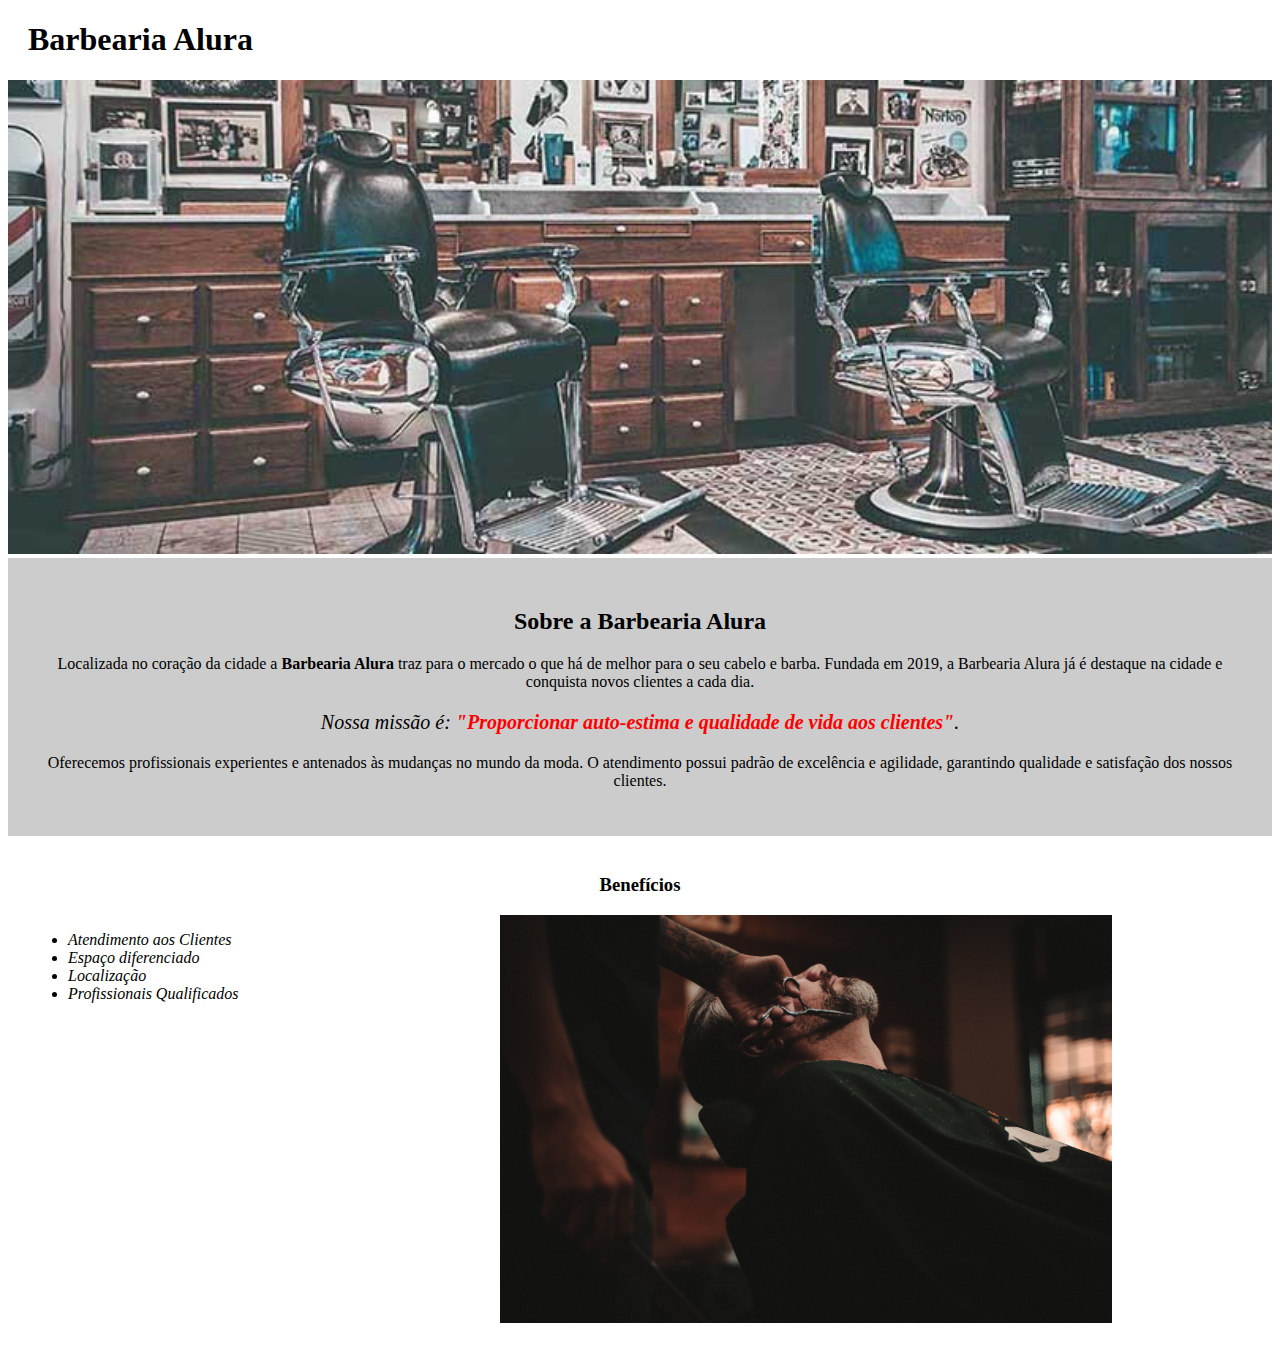
==== index.html @ 9ed1ee97 "update" ====
<!DOCTYPE html>
<html lang="pt-br">
	<head>
		<meta charset="UTF-8">
		<title>Barbearia Alura</title>
		<link rel="stylesheet" href="style-home.css">
	</head>

	<body>
		<header>
			<h1 class="titulo-principal">Barbearia Alura</h1>
		</header>
		<img id="banner" src="banner.jpg">
		<div class="principal">
			<h2 class="titulo-centralizado">Sobre a Barbearia Alura</h2>
	 
			<p>Localizada no coração da cidade a <strong>Barbearia Alura</strong> traz para o mercado o que há de melhor para o seu cabelo e barba. Fundada em 2019, a Barbearia Alura já é destaque na cidade e conquista novos clientes a cada dia.</p>

			<p id="missao"><em>Nossa missão é: <strong>"Proporcionar auto-estima e qualidade de vida aos clientes"</strong>.</em></p>

			<p>Oferecemos profissionais experientes e antenados às mudanças no mundo da moda. O atendimento possui padrão de excelência e agilidade, garantindo qualidade e satisfação dos nossos clientes.</p>
		</div>

		<div class="beneficios">
			<h3 class="titulo-centralizado">Benefícios</h3>

			<ul>
				<li class="itens">Atendimento aos Clientes</li>
				<li class="itens">Espaço diferenciado</li>
				<li class="itens">Localização</li>
				<li class="itens">Profissionais Qualificados</li>
			</ul>

			<img src="beneficios.jpg" class="imagembeneficios">
		</div>
	</body>
</html>
---- style-home.css ----
#banner {
	width:100%;
}

.principal{
	background: #CCCCCC;
	padding: 30px;
}

.titulo-principal {
	padding-left: 20px;
}

.titulo-centralizado {
	text-align: center
}

p {
	text-align: center;
}

#missao {
	font-size: 20px
}

em strong {
	color: #FF0000;
}

.itens {
	font-style: italic
}

.beneficios {
	background: #FFFFFF;
	padding: 20px;
}

ul {
	display: inline-block;
	vertical-align: top;
	width: 20%;
	margin-right: 15%;
}

.imagembeneficios {
	width: 50%;
}
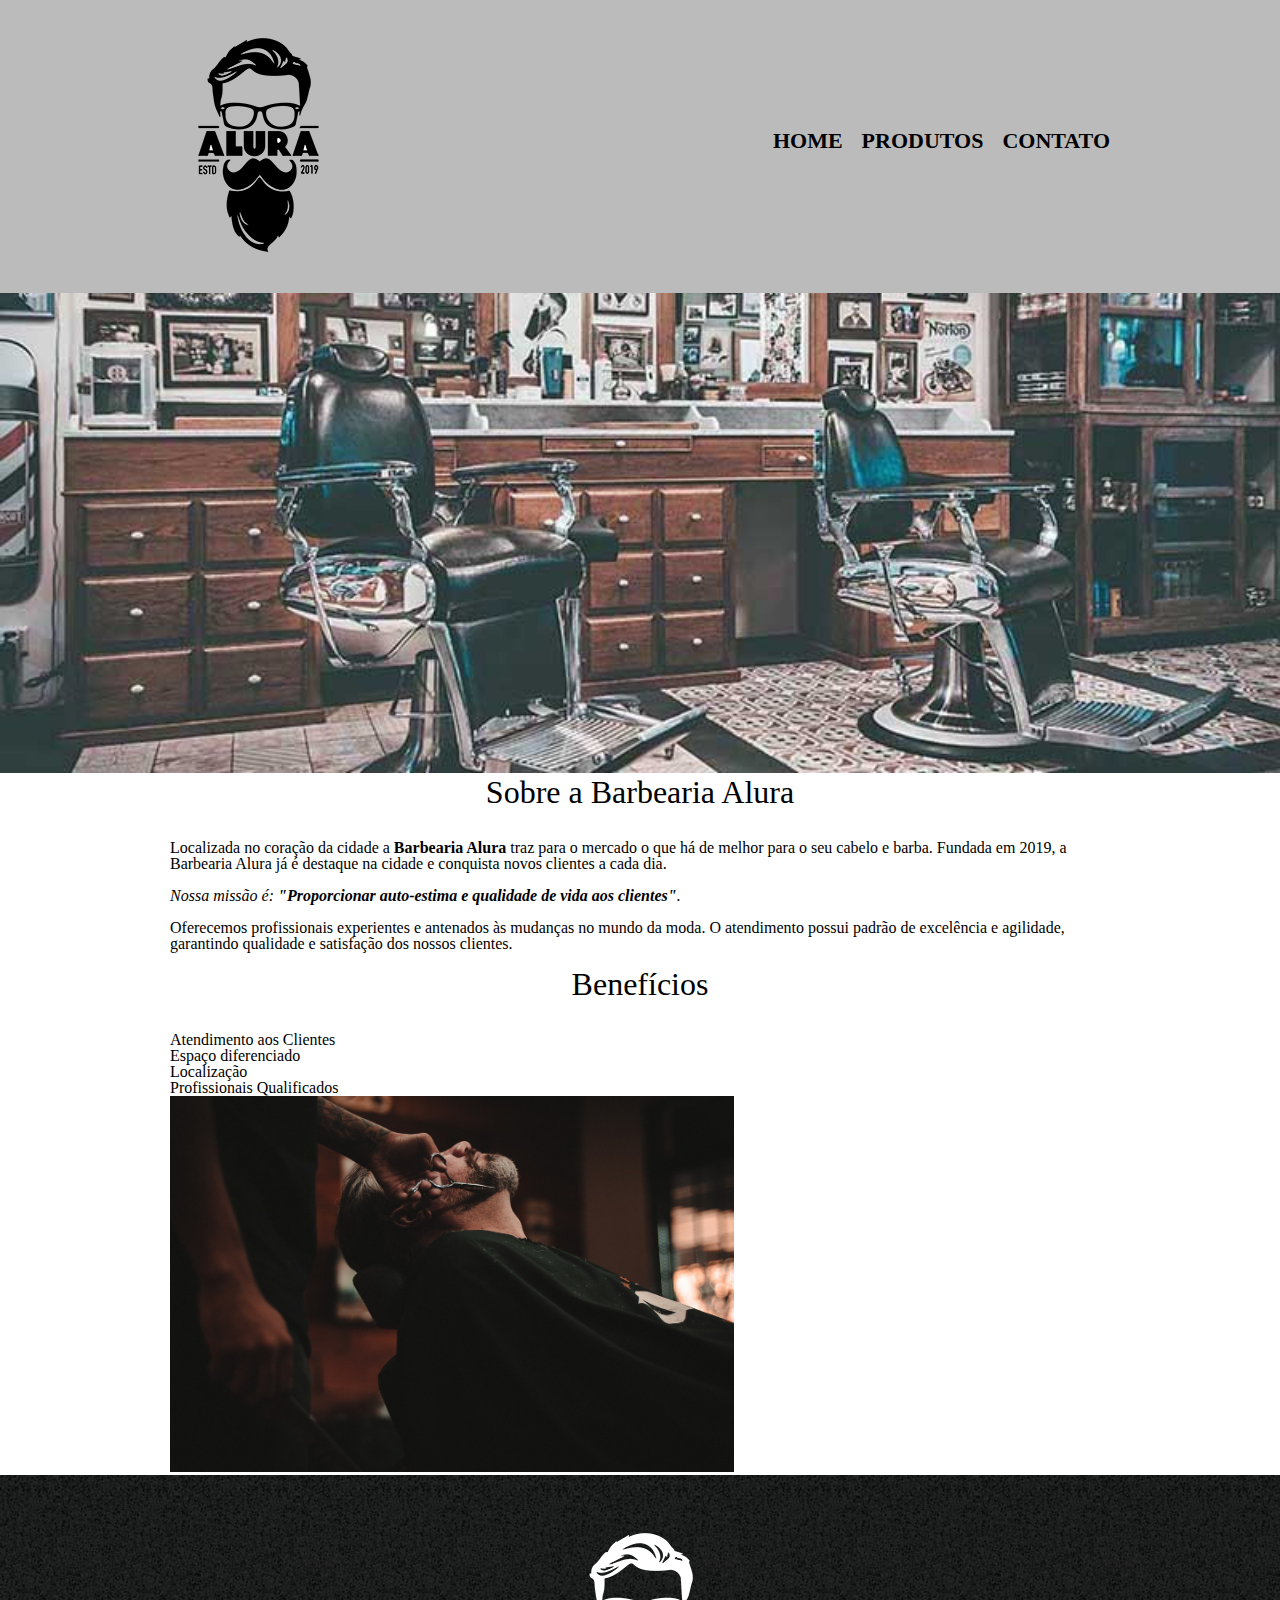
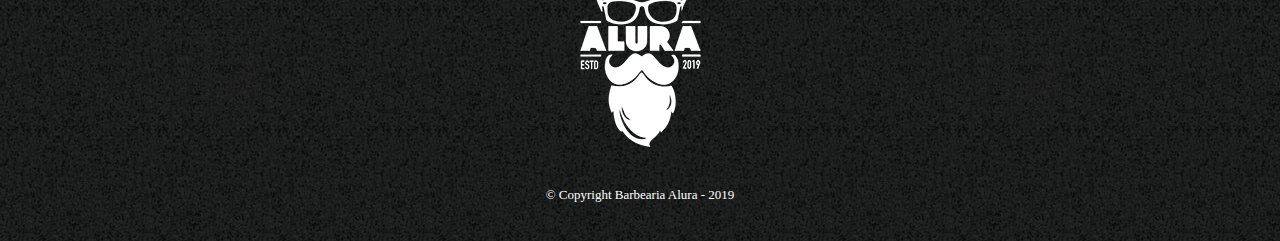
==== commit bd435aeb: "." ====
--- a/index.html
+++ b/index.html
@@ -3,35 +3,54 @@
 	<head>
 		<meta charset="UTF-8">
 		<title>Barbearia Alura</title>
-		<link rel="stylesheet" href="style-home.css">
+		<link rel="stylesheet" href="reset.css">
+		<link rel="stylesheet" href="style.css">
 	</head>
 
 	<body>
 		<header>
-			<h1 class="titulo-principal">Barbearia Alura</h1>
+		
+			<div class="caixa">
+				<h1><img src="logo.png"></h1>
+
+				<nav>
+					<ul>
+						<li><a href="index.html">Home</a></li>
+						<li><a href="produtos.html">Produtos</a></li>
+						<li><a href="contatos.html">Contato</a></li>
+					</ul>
+				</nav>
+			</div>
 		</header>
-		<img id="banner" src="banner.jpg">
-		<div class="principal">
-			<h2 class="titulo-centralizado">Sobre a Barbearia Alura</h2>
-	 
-			<p>Localizada no coração da cidade a <strong>Barbearia Alura</strong> traz para o mercado o que há de melhor para o seu cabelo e barba. Fundada em 2019, a Barbearia Alura já é destaque na cidade e conquista novos clientes a cada dia.</p>
+		<img class="banner" src="banner.jpg">
+		<main>
 
-			<p id="missao"><em>Nossa missão é: <strong>"Proporcionar auto-estima e qualidade de vida aos clientes"</strong>.</em></p>
-
-			<p>Oferecemos profissionais experientes e antenados às mudanças no mundo da moda. O atendimento possui padrão de excelência e agilidade, garantindo qualidade e satisfação dos nossos clientes.</p>
-		</div>
-
-		<div class="beneficios">
-			<h3 class="titulo-centralizado">Benefícios</h3>
-
-			<ul>
-				<li class="itens">Atendimento aos Clientes</li>
-				<li class="itens">Espaço diferenciado</li>
-				<li class="itens">Localização</li>
-				<li class="itens">Profissionais Qualificados</li>
-			</ul>
-
-			<img src="beneficios.jpg" class="imagembeneficios">
-		</div>
+			<section class="principal"> <!--div the content with same semantics-->
+				<h2 class="titulo-princial">Sobre a Barbearia Alura</h2>
+		 
+				<p>Localizada no coração da cidade a <strong>Barbearia Alura</strong> traz para o mercado o que há de melhor para o seu cabelo e barba. Fundada em 2019, a Barbearia Alura já é destaque na cidade e conquista novos clientes a cada dia.</p>
+	
+				<p id="missao"><em>Nossa missão é: <strong>"Proporcionar auto-estima e qualidade de vida aos clientes"</strong>.</em></p>
+	
+				<p>Oferecemos profissionais experientes e antenados às mudanças no mundo da moda. O atendimento possui padrão de excelência e agilidade, garantindo qualidade e satisfação dos nossos clientes.</p>
+			</section>
+	
+			<section class="beneficios">
+				<h3 class="titulo-princial">Benefícios</h3>
+	
+				<ul>
+					<li class="itens">Atendimento aos Clientes</li>
+					<li class="itens">Espaço diferenciado</li>
+					<li class="itens">Localização</li>
+					<li class="itens">Profissionais Qualificados</li>
+				</ul>
+	
+				<img src="beneficios.jpg" class="imagembeneficios">
+			</section>
+		</main>
+		<footer>
+			<img src="logo-branco.png">
+			<p class="copyright">&copy; Copyright Barbearia Alura - 2019</p>
+		</footer>
 	</body>
 </html>
--- a/style.css
+++ b/style.css
@@ -0,0 +1,381 @@
+/*header {
+	background: #BBBBBB;
+	padding: 20px 0;
+}
+
+.caixa {
+	position: relative;
+	width: 940px;
+	margin: 0 auto;
+}
+
+nav {
+	position: absolute;
+	top: 110px;
+	right: 0;
+}
+
+nav li {
+	display: inline;
+	margin: 0 0 0 15px;
+}
+
+nav a {
+	text-transform: uppercase;
+	color: #000000;
+	font-weight: bold;
+	font-size: 22px;
+	text-decoration: none;
+}
+
+nav a:hover {
+	color: #C78C19;
+	text-decoration: underline;
+}
+
+.produtos {
+	width: 940px;
+	margin: 0 auto;
+	padding: 50px 0;
+}
+
+.produtos li {
+	display: inline-block;
+	text-align: center;
+	width: 30%;
+	vertical-align: top;
+	margin: 0 1.5%;
+	padding: 30px 20px;
+	box-sizing: border-box;
+	border: 2px solid #000000;
+	border-radius: 10px;
+}
+
+.produtos li:hover {
+	border-color: #C78C19;
+}
+
+.produtos li:active {
+	border-color: #088C19;	
+}
+
+.produtos li:hover h2 {
+	font-size: 34px;
+}
+
+.produtos h2 {
+	font-size: 30px;
+	font-weight: bold;
+}
+
+.produto-descricao {
+	font-size: 18px;
+}
+
+.produto-preco {
+	font-size: 22px;
+	font-weight: bold;
+	margin-top: 10px;
+}
+
+footer {
+	text-align: center;
+	background: url("bg.jpg");
+	padding: 40px 0;
+}
+
+.copyright {
+	color: #FFFFFF;
+	font-size: 13px;
+	margin: 20px 0 0;
+}
+
+/* Página de contato */
+/*.contato {
+	width: 940px;
+	margin: 40px auto;
+}
+
+.contato label, .input-group legend {
+	display: block;
+	margin: 0 0 5px;
+	font-size: 20px;
+}
+
+.campo-padrao, textarea {
+	display: block;
+	margin: 0 0 30px;
+	padding: 10px 20px;
+	width: 50%;
+	border: 1px solid #aaa;
+}
+
+.input-group {
+	margin: 0 0 20px;
+}
+
+.newsletter {
+	margin: 0 0 20px;
+}
+
+.botao {
+	margin: 20px 0 0;
+	width: 30%;
+	padding: 10px 20px;
+	font-size: 24px;
+	display: inline-block;
+	background: orange;
+	color: white;
+	border: none;
+	border-radius: 5px;
+	transition: 1s;
+}
+
+.botao:hover {
+	cursor: pointer;
+	transform: scale(1.2);	
+}
+
+.funcionamento {
+	width: 940px;
+	margin: 0 auto 40px;
+}
+
+table {
+	margin: 10px 0 0;
+}
+
+th  {
+	background: #777777;
+	color: #FFFFFF;
+}
+
+
+td, th {
+	border: 1px solid #000000;
+	padding: 5px 20px;
+}
+
+main{
+	width: 940px;
+	margin: 0 auto;
+}
+
+form{
+	margin: 40px 0;
+}
+
+form label{
+	display: block;
+	font-size:20px;
+	margin: 0 0 10px;
+}
+
+form label, form p{
+	display: block;
+	font-size: 20px;
+	margin:  0 0 10px;
+}
+
+form input{
+	display: block;
+	margin: 0 0 20px;
+	padding: 10px 25px;
+	width: 50%;
+}
+
+.input-padrao{
+	display: block;
+	margin: 0 0 20px;
+	padding: 10px 25px;
+	width: 50%;
+}
+
+.checkbox{
+	margin: 20px 0;
+}
+*/
+
+header {
+	background: #BBBBBB;
+	padding: 20px 0;
+}
+
+.caixa {
+	position: relative;
+	width: 940px;
+	margin: 0 auto;
+}
+
+nav {
+	position: absolute;
+	top: 110px;
+	right: 0;
+}
+
+nav li {
+	display: inline;
+	margin: 0 0 0 15px;
+}
+
+nav a {
+	text-transform: uppercase;
+	color: #000000;
+	font-weight: bold;
+	font-size: 22px;
+	text-decoration: none;
+}
+
+nav a:hover {
+	color: #C78C19;
+	text-decoration: underline;
+}
+
+.produtos {
+	width: 940px;
+	margin: 0 auto;
+	padding: 50px 0;
+}
+
+.produtos li {
+	display: inline-block;
+	text-align: center;
+	width: 30%;
+	vertical-align: top;
+	margin: 0 1.5%;
+	padding: 30px 20px;
+	box-sizing: border-box;
+	border: 2px solid #000000;
+	border-radius: 10px;
+}
+
+.produtos li:hover {
+	border-color: #C78C19;
+}
+
+.produtos li:active {
+	border-color: #088C19;	
+}
+
+.produtos li:hover h2 {
+	font-size: 34px;
+}
+
+.produtos h2 {
+	font-size: 30px;
+	font-weight: bold;
+}
+
+.produto-descricao {
+	font-size: 18px;
+}
+
+.produto-preco {
+	font-size: 22px;
+	font-weight: bold;
+	margin-top: 10px;
+}
+
+footer {
+	text-align: center;
+	background: url("bg.jpg");
+	padding: 40px 0;
+}
+
+.copyright {
+	color: #FFFFFF;
+	font-size: 13px;
+	margin: 20px 0 0;
+}
+
+main {
+	width: 940px;
+	margin: 0 auto;
+}
+
+form {
+	margin: 40px 0;
+}
+
+form label, form legend {
+	display:block;
+	font-size: 20px;
+	margin: 0 0 10px;
+}
+
+.input-padrao {
+	display: block;
+	margin: 0 0 20px;
+	padding: 10px 25px;
+	width: 50%;
+}
+
+.checkbox {
+	margin: 20px 0;
+}
+
+.send{
+	width: 40%;
+	padding: 15px 0;
+	background: orange;
+	color: white;
+	font-weight: bold;
+	font-size: 18px;
+	border: none;
+	border-radius: 5px;
+
+	/*time the transition colors*/
+	transition: 1s all;
+	cursor: pointer;
+}
+
+.send:hover {
+	background: darkorange;
+	/*change the size the object*/
+	transform: scale(1.2);
+
+	/*transform: rotate(70deg) scale(1.2);*/
+}
+
+table {
+	margin: 20px 0 40px;
+}
+
+thead {
+	background: #555555;
+	color: white;
+	font-weight: bold;
+}
+
+td, th {
+	border: 1px solid #000000;
+	padding: 8px 15px; 
+}
+
+/* CSS home page */
+
+.banner{
+	width: 100%;
+}
+
+.titulo-princial{
+	text-align: center;
+	font-size: 2em; /*em base size, for exemple 4em is 4 x font size the bowser  */
+	margin: 0 0 1em;
+}
+
+.principal p{
+	margin: 0 0 1em;
+}
+
+.principal strong{
+	font-weight: bold;
+}
+
+.principal em {
+	font-style: italic;
+}
+
+.imagembeneficios{
+	width: 60%;
+}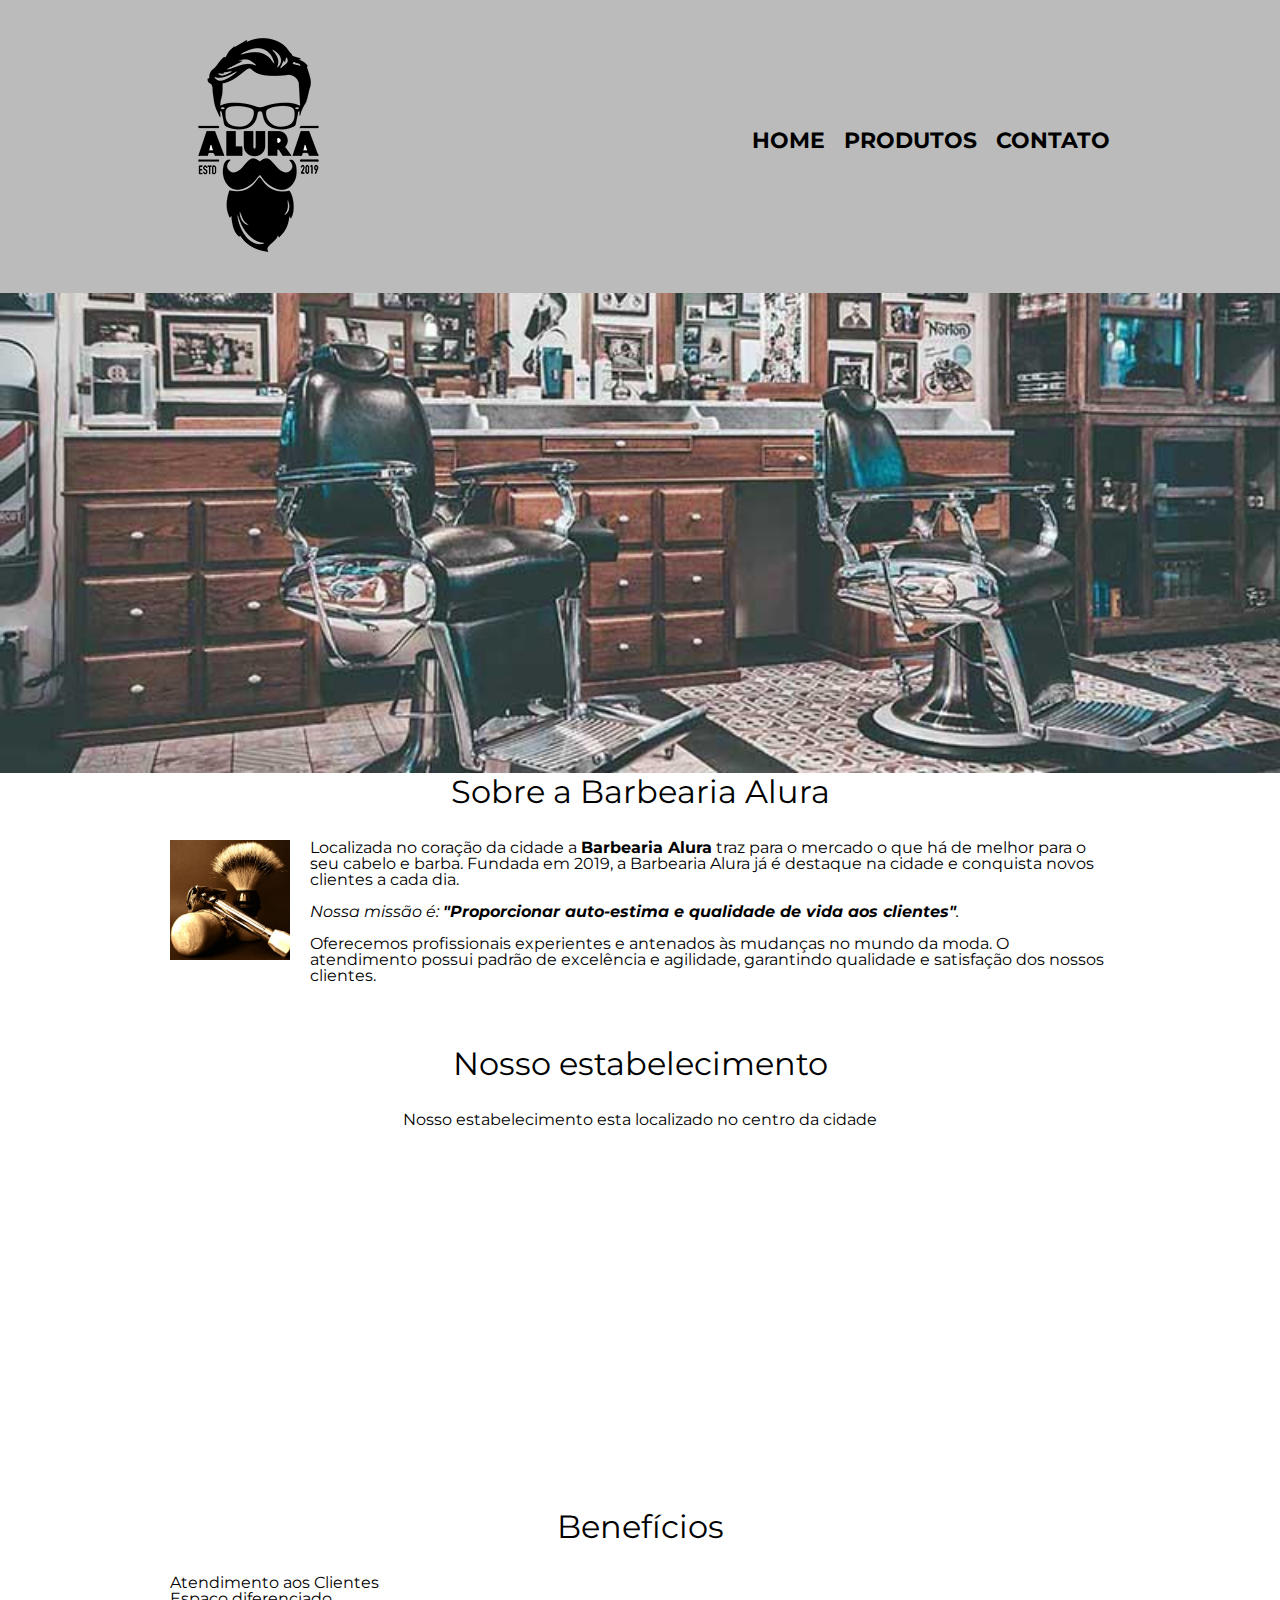
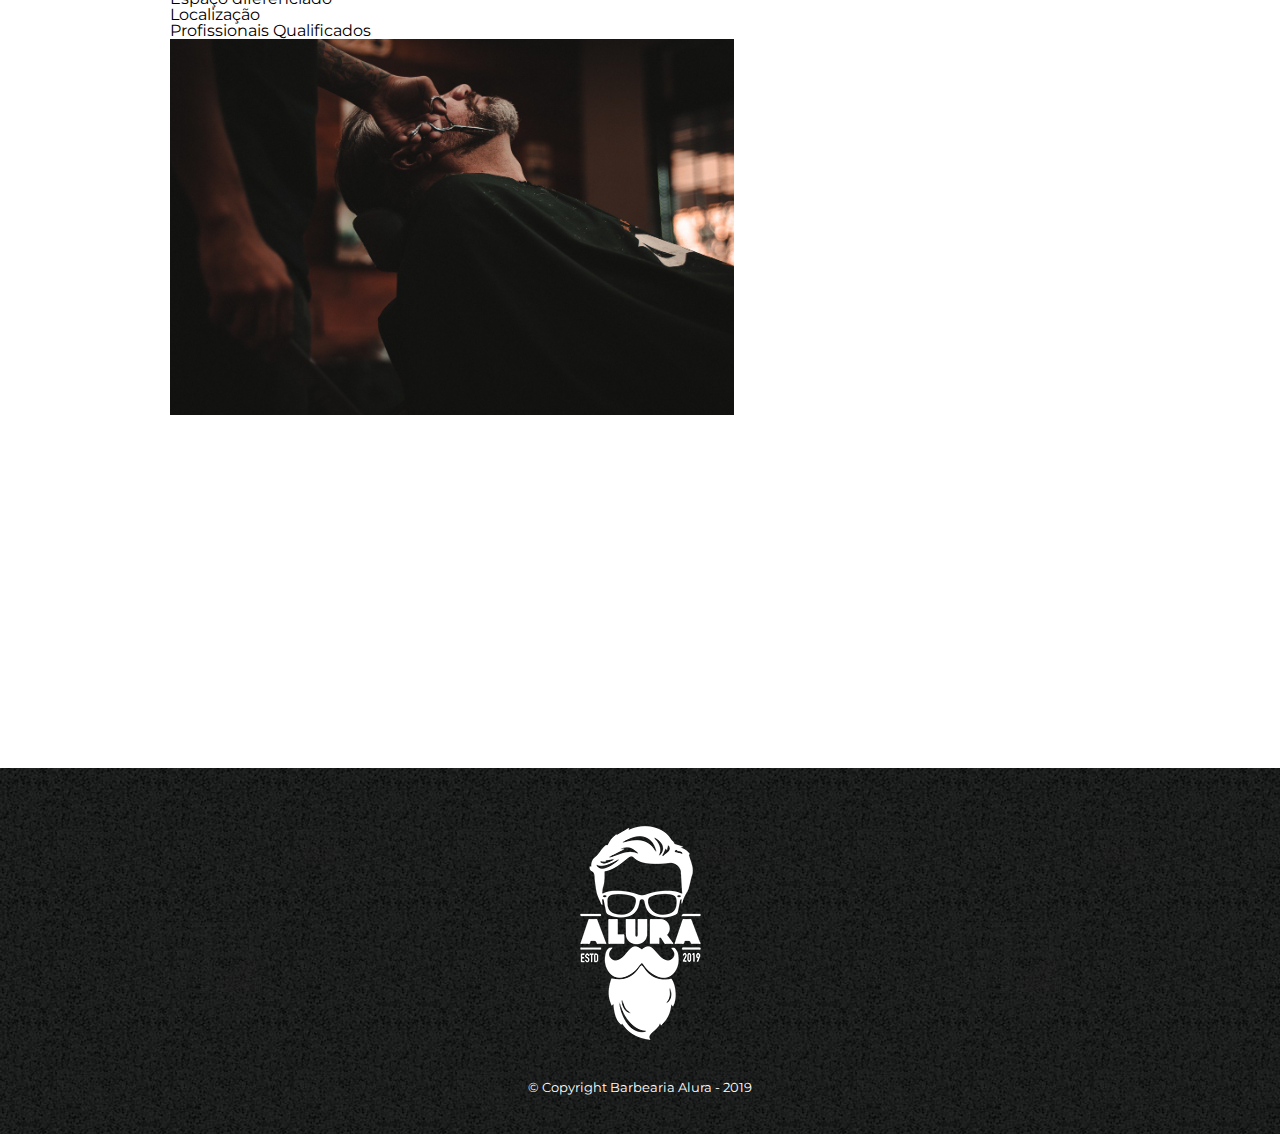
==== commit af14a516: "." ====
--- a/index.html
+++ b/index.html
@@ -5,6 +5,7 @@
 		<title>Barbearia Alura</title>
 		<link rel="stylesheet" href="reset.css">
 		<link rel="stylesheet" href="style.css">
+		<link href="https://fonts.googleapis.com/css?family=Montserrat&display=swap" rel="stylesheet">
 	</head>
 
 	<body>
@@ -27,17 +28,23 @@
 
 			<section class="principal"> <!--div the content with same semantics-->
 				<h2 class="titulo-princial">Sobre a Barbearia Alura</h2>
-		 
+				<img src="utensilios.jpg" class="utensilios" alt="Utensilios de barbeiro.">
 				<p>Localizada no coração da cidade a <strong>Barbearia Alura</strong> traz para o mercado o que há de melhor para o seu cabelo e barba. Fundada em 2019, a Barbearia Alura já é destaque na cidade e conquista novos clientes a cada dia.</p>
 	
 				<p id="missao"><em>Nossa missão é: <strong>"Proporcionar auto-estima e qualidade de vida aos clientes"</strong>.</em></p>
 	
 				<p>Oferecemos profissionais experientes e antenados às mudanças no mundo da moda. O atendimento possui padrão de excelência e agilidade, garantindo qualidade e satisfação dos nossos clientes.</p>
 			</section>
-	
+			
+			<section class="mapa">
+				<h3 class="titulo-princial">Nosso estabelecimento</h3>
+				<p>Nosso estabelecimento esta localizado no centro da cidade</p>
+				<iframe src="https://www.google.com/maps/embed?pb=!1m16!1m12!1m3!1d58516.09800049696!2d-46.69215354591263!3d-23.559243000830147!2m3!1f0!2f0!3f0!3m2!1i1024!2i768!4f13.1!2m1!1salura%20s%C3%A3o%20paulo!5e0!3m2!1sen!2sbr!4v1641766831086!5m2!1sen!2sbr" width="100%" height="300" style="border:0;" allowfullscreen="" loading="lazy"></iframe>
+			</section>
+
 			<section class="beneficios">
 				<h3 class="titulo-princial">Benefícios</h3>
-	
+				
 				<ul>
 					<li class="itens">Atendimento aos Clientes</li>
 					<li class="itens">Espaço diferenciado</li>
@@ -46,6 +53,10 @@
 				</ul>
 	
 				<img src="beneficios.jpg" class="imagembeneficios">
+				<div class="video">
+					<iframe width="560" height="315" src="https://www.youtube.com/embed/wcVVXUV0YUY" title="YouTube video player" frameborder="0" allow="accelerometer; autoplay; clipboard-write; encrypted-media; gyroscope; picture-in-picture" allowfullscreen></iframe>
+				</div>
+
 			</section>
 		</main>
 		<footer>
--- a/style.css
+++ b/style.css
@@ -195,6 +195,9 @@
 	margin: 20px 0;
 }
 */
+body{
+	font-family: 'Montserrat', sans-serif;
+}
 
 header {
 	background: #BBBBBB;
@@ -362,6 +365,7 @@
 	text-align: center;
 	font-size: 2em; /*em base size, for exemple 4em is 4 x font size the bowser  */
 	margin: 0 0 1em;
+	clear: left; /*it suits clear the float  */
 }
 
 .principal p{
@@ -376,6 +380,27 @@
 	font-style: italic;
 }
 
+.utensilios{
+	width: 120px;
+	float: left; /*Both float:left and float:right are for the element to stand out on the screen, no longer occupy the space it was in, so that the other elements can position themselves around it*/
+	margin: 0 20px 20px 0;
+}
+
 .imagembeneficios{
 	width: 60%;
+}
+
+.mapa{
+	padding: 3em 0;
+
+}
+
+.mapa p {
+	margin: 0 0 2em;
+	text-align: center;
+}
+
+.video{
+	width: 560px;
+	margin: 1em auto;
 }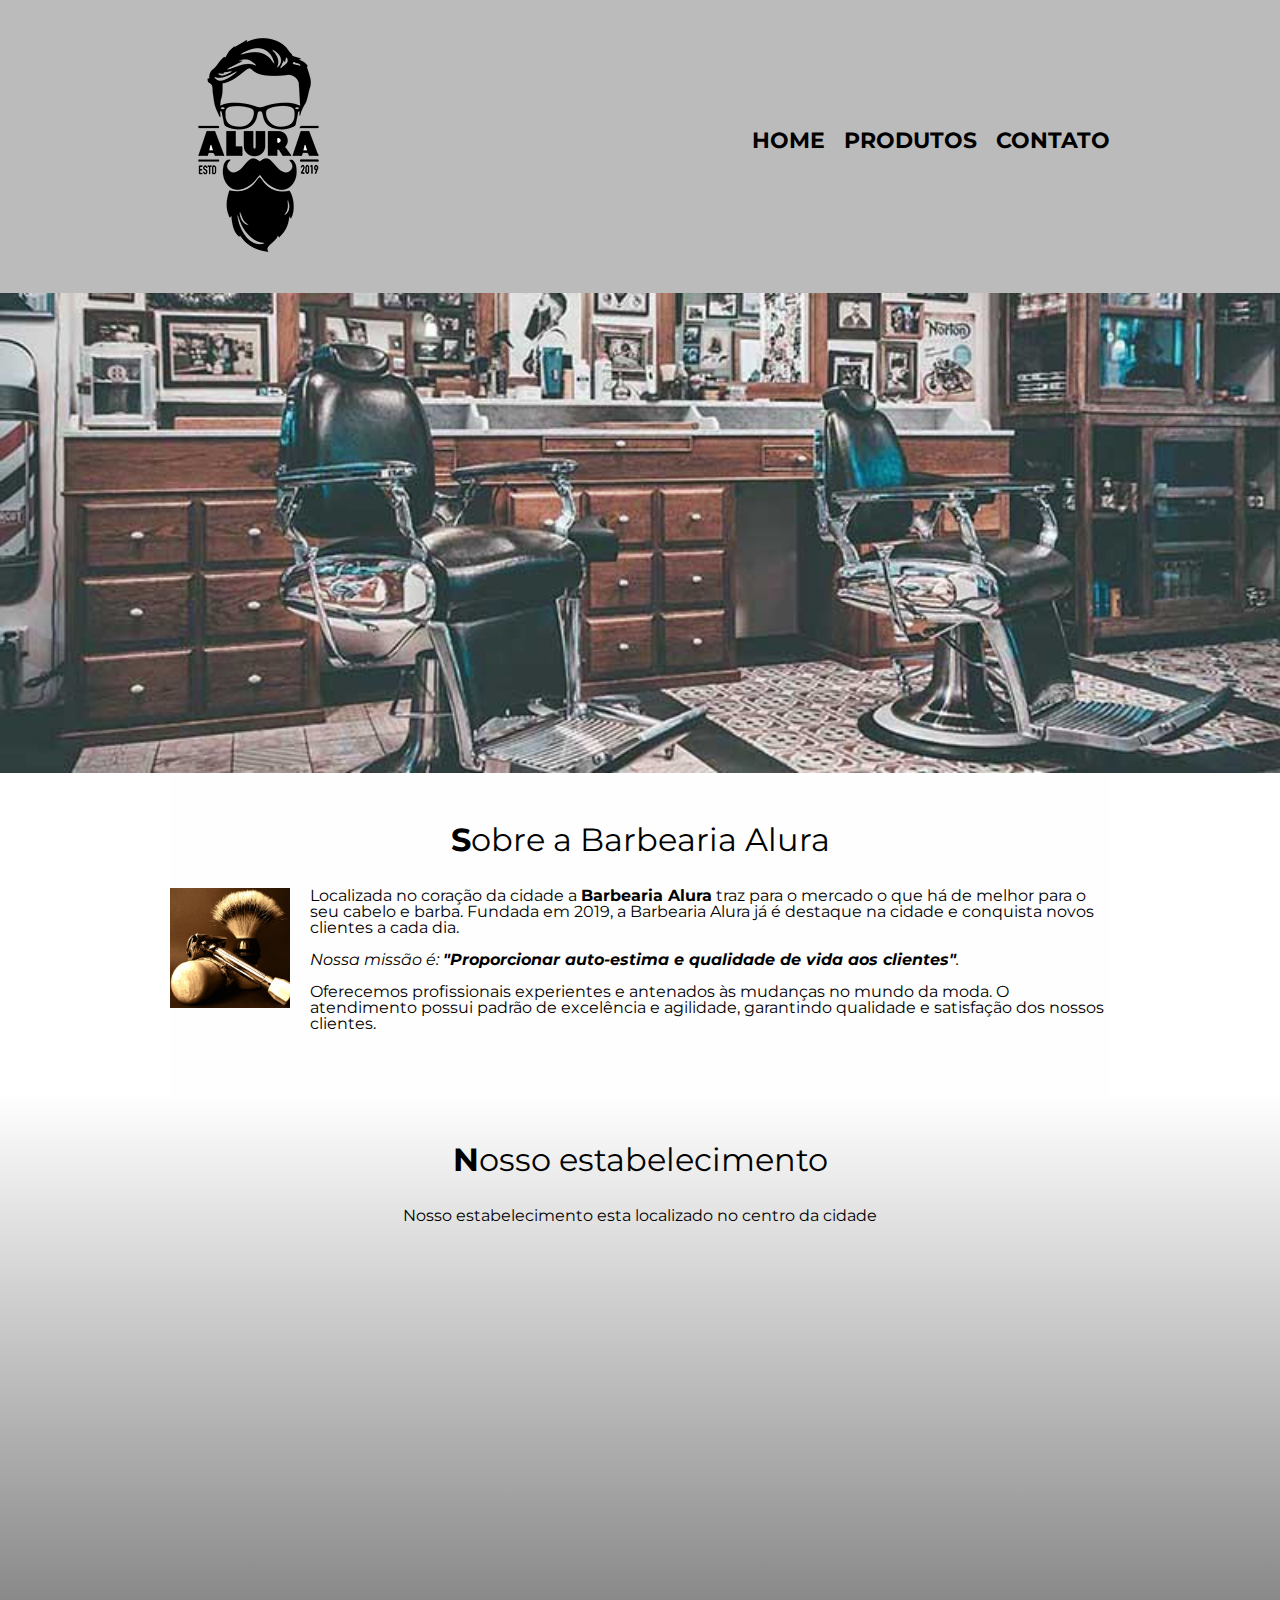
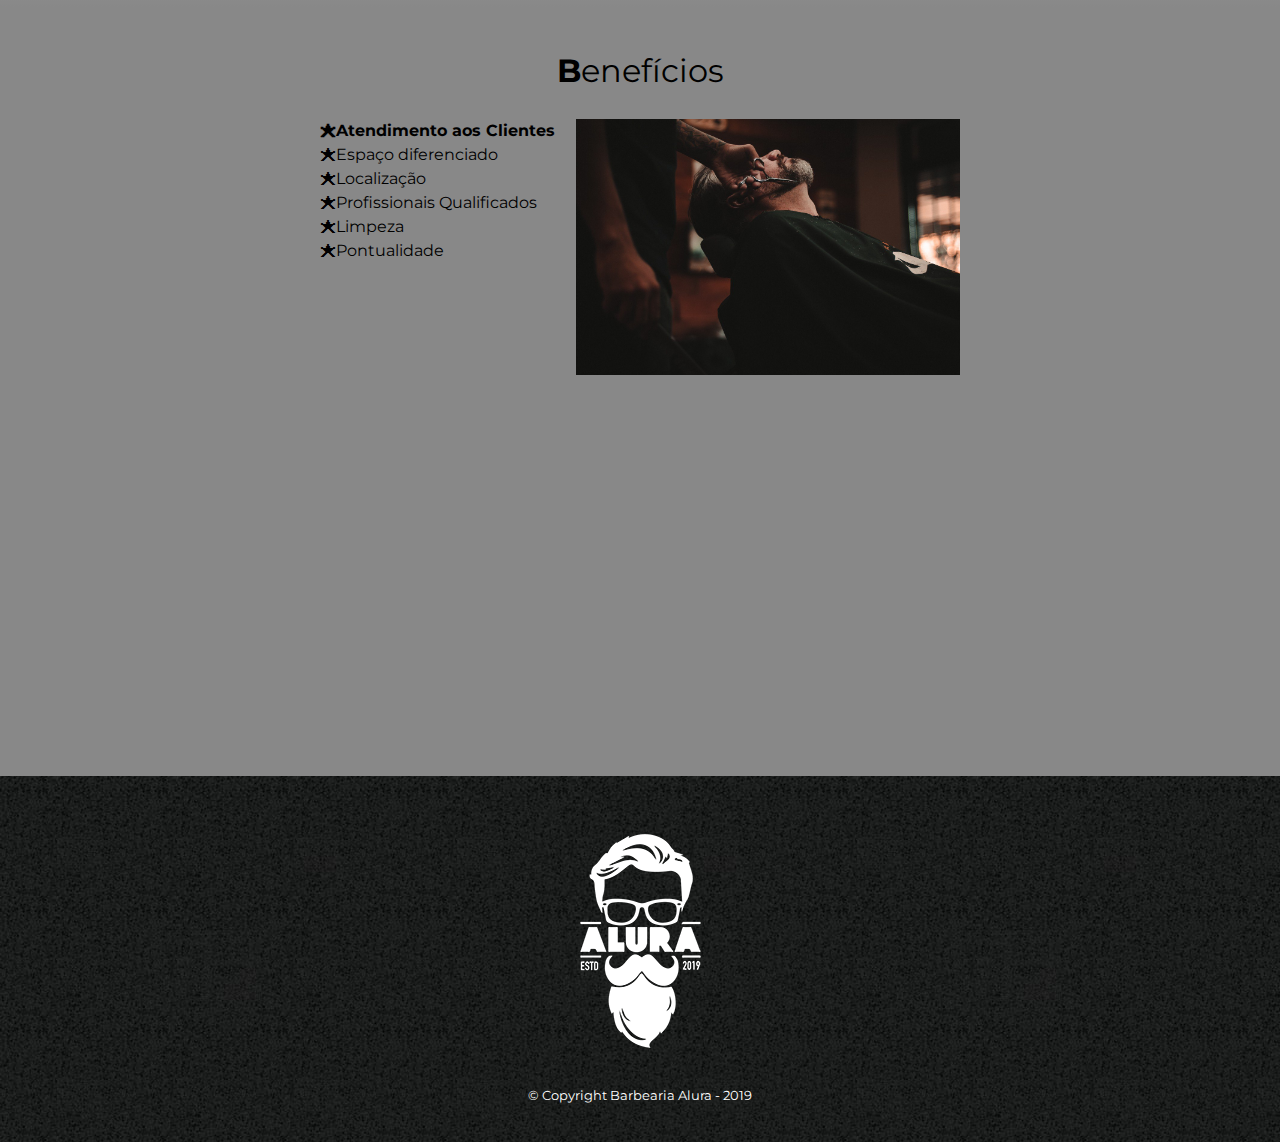
==== commit fe6a3b3c: "." ====
--- a/index.html
+++ b/index.html
@@ -39,20 +39,25 @@
 			<section class="mapa">
 				<h3 class="titulo-princial">Nosso estabelecimento</h3>
 				<p>Nosso estabelecimento esta localizado no centro da cidade</p>
-				<iframe src="https://www.google.com/maps/embed?pb=!1m16!1m12!1m3!1d58516.09800049696!2d-46.69215354591263!3d-23.559243000830147!2m3!1f0!2f0!3f0!3m2!1i1024!2i768!4f13.1!2m1!1salura%20s%C3%A3o%20paulo!5e0!3m2!1sen!2sbr!4v1641766831086!5m2!1sen!2sbr" width="100%" height="300" style="border:0;" allowfullscreen="" loading="lazy"></iframe>
+				<div class="mapa-conteudo">
+					<iframe src="https://www.google.com/maps/embed?pb=!1m16!1m12!1m3!1d58516.09800049696!2d-46.69215354591263!3d-23.559243000830147!2m3!1f0!2f0!3f0!3m2!1i1024!2i768!4f13.1!2m1!1salura%20s%C3%A3o%20paulo!5e0!3m2!1sen!2sbr!4v1641766831086!5m2!1sen!2sbr" width="100%" height="300" style="border:0;" allowfullscreen="" loading="lazy"></iframe>
+				</div>
 			</section>
 
 			<section class="beneficios">
 				<h3 class="titulo-princial">Benefícios</h3>
-				
-				<ul>
-					<li class="itens">Atendimento aos Clientes</li>
-					<li class="itens">Espaço diferenciado</li>
-					<li class="itens">Localização</li>
-					<li class="itens">Profissionais Qualificados</li>
-				</ul>
-	
-				<img src="beneficios.jpg" class="imagembeneficios">
+				<div class="conteudo-beneficios">
+
+					<ul class="lista-beneficios">
+						<li class="itens">Atendimento aos Clientes</li>
+						<li class="itens">Espaço diferenciado</li>
+						<li class="itens">Localização</li>
+						<li class="itens">Profissionais Qualificados</li>
+						<li class="itens">Limpeza</li>
+						<li class="itens">Pontualidade</li>
+					</ul><img src="beneficios.jpg" class="imagem-beneficios">
+					<!-- display inline-block as tags precisão estar coladas uma nas outras para que o espaço n reflina na exibição da pagina-->
+				</div>
 				<div class="video">
 					<iframe width="560" height="315" src="https://www.youtube.com/embed/wcVVXUV0YUY" title="YouTube video player" frameborder="0" allow="accelerometer; autoplay; clipboard-write; encrypted-media; gyroscope; picture-in-picture" allowfullscreen></iframe>
 				</div>
--- a/style.css
+++ b/style.css
@@ -292,8 +292,7 @@
 }
 
 main {
-	width: 940px;
-	margin: 0 auto;
+
 }
 
 form {
@@ -368,6 +367,28 @@
 	clear: left; /*it suits clear the float  */
 }
 
+.titulo-princial:first-letter{
+	font-weight: bold;
+}
+/*
+.titulo-princial:before{
+	content: "[";
+	/*content the exibion via CSS*//*
+}
+
+.titulo-princial:after{
+	content: "]";
+	/*content the exibion *//*
+}*/
+
+
+.principal{
+	padding: 3em 0;
+	background: #fefefe;
+	width: 940px;
+	margin: 0 auto;
+}
+
 .principal p{
 	margin: 0 0 1em;
 }
@@ -386,19 +407,61 @@
 	margin: 0 20px 20px 0;
 }
 
-.imagembeneficios{
-	width: 60%;
-}
-
 .mapa{
 	padding: 3em 0;
-
+	background: linear-gradient(#fefefe, #888888); /*Create the gradiente bg color*/
+}
+
+.mapa-conteudo{
+	width: 940px;
+	margin: 0 auto;
 }
 
 .mapa p {
 	margin: 0 0 2em;
 	text-align: center;
 }
+
+
+.beneficios{
+	padding: 3em 0;
+	background: #888888;
+}
+
+.conteudo-beneficios{
+	width: 640px;
+	margin:  0 auto;
+}
+
+.lista-beneficios{
+	width: 40%;
+	display: inline-block;
+	vertical-align: top;
+}
+
+.itens{
+	/*Line size*/
+	line-height: 1.5;
+}
+
+.itens:before{
+	content: "🟊";
+}
+
+.itens:first-child{
+	/*pseudo elements
+	:first-child we select the first element in the class list
+	ex
+	nth-child(number)
+	nth-child(2n) only par numbers
+	last-child*/
+	font-weight: bold;
+}
+
+.imagem-beneficios{
+	width: 60%;
+}
+
 
 .video{
 	width: 560px;
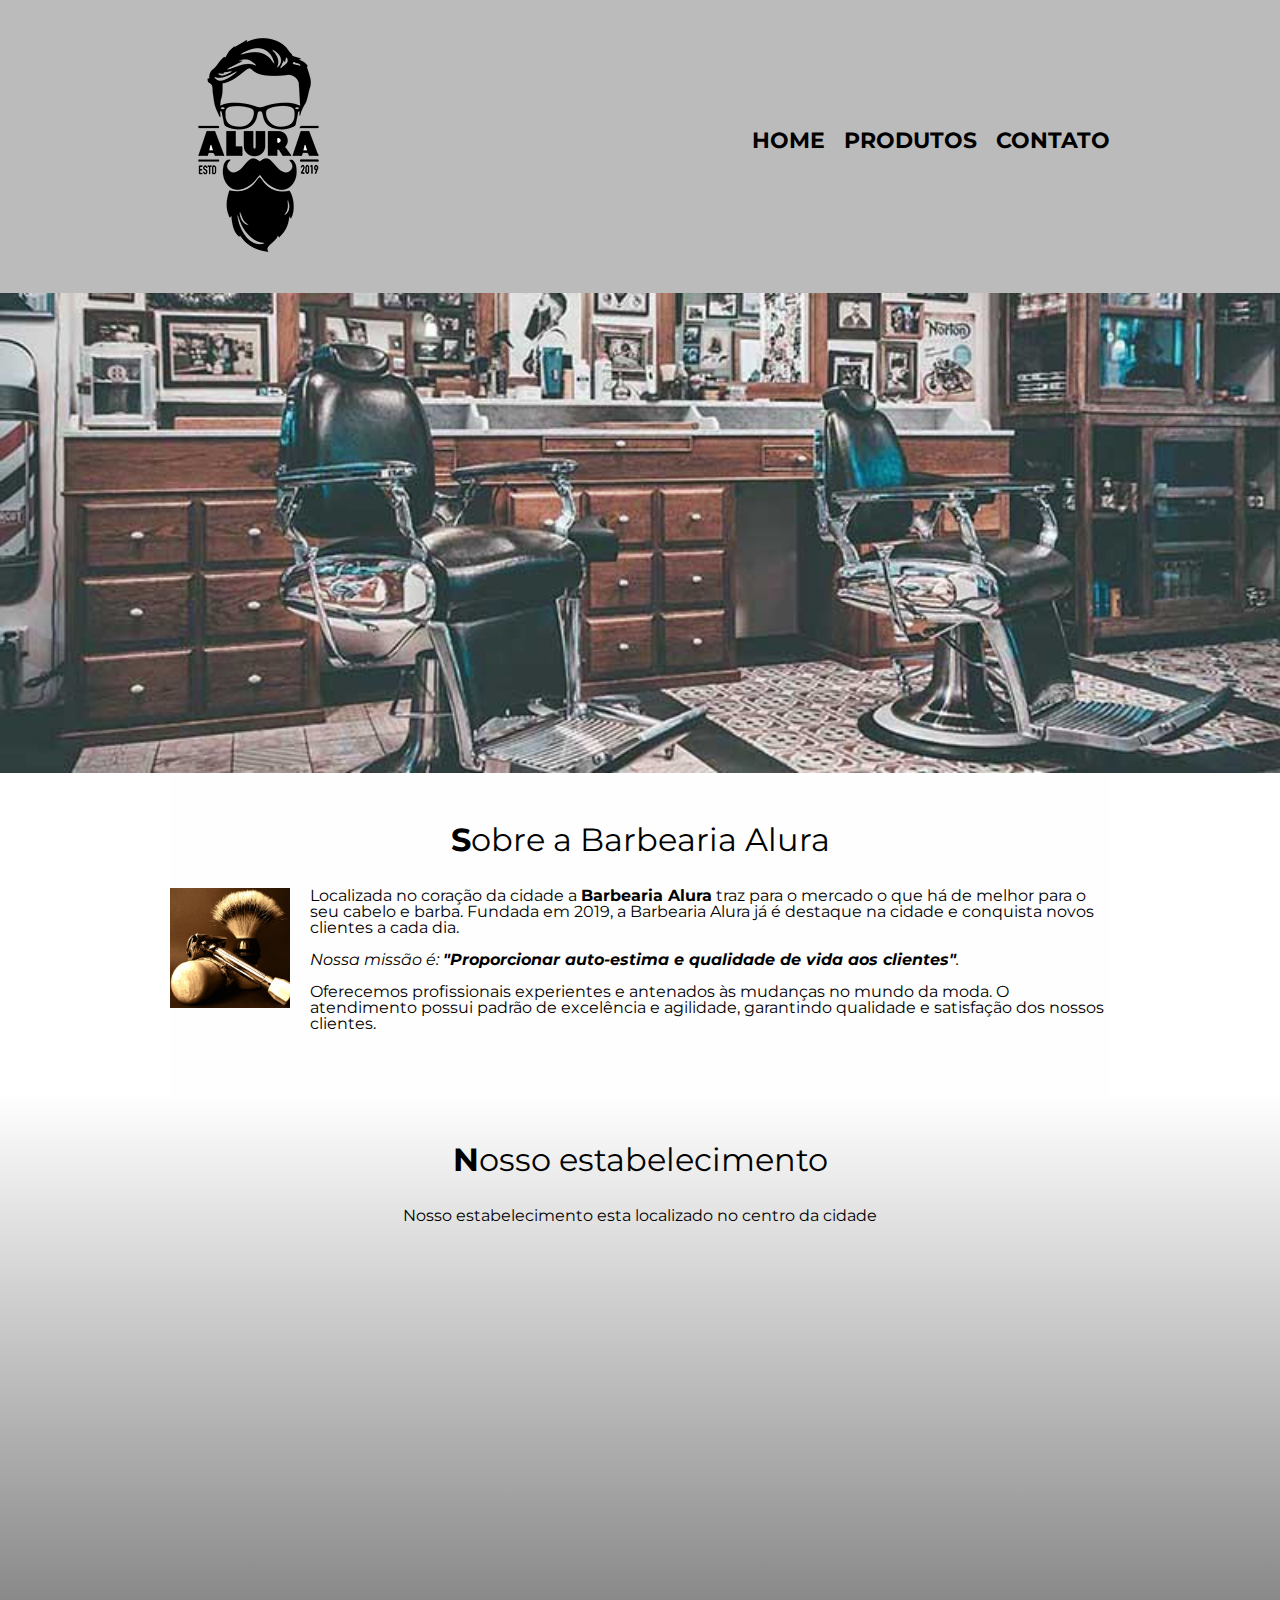
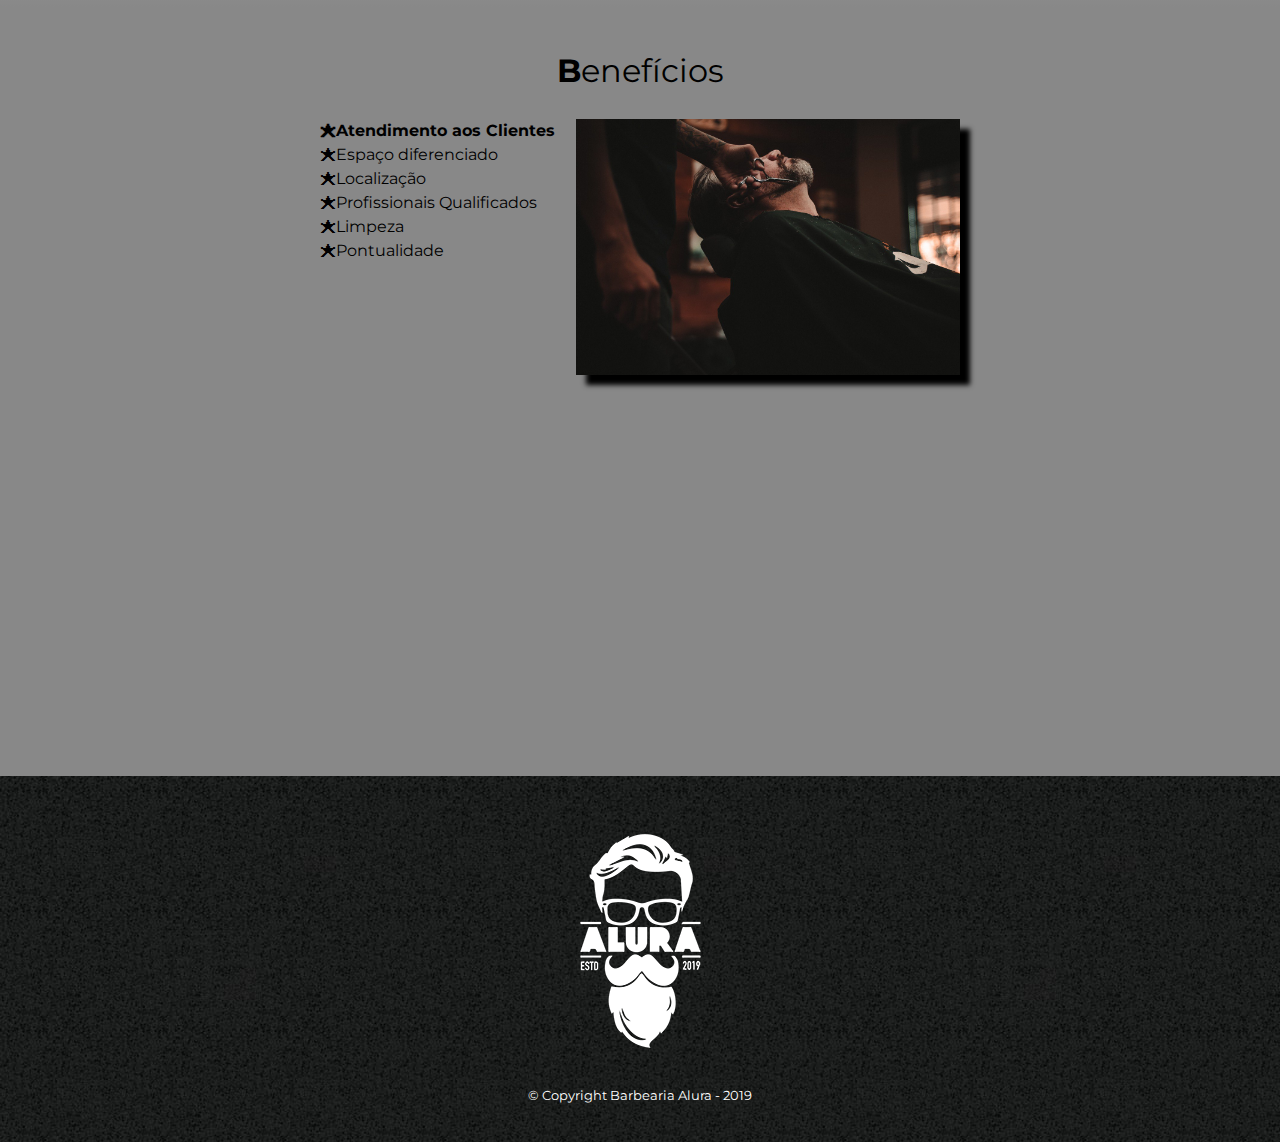
==== commit 21ac07ec: "finished" ====
--- a/index.html
+++ b/index.html
@@ -2,6 +2,7 @@
 <html lang="pt-br">
 	<head>
 		<meta charset="UTF-8">
+		<meta name="viewport" content="width=device-width, initial-scale=1.0">
 		<title>Barbearia Alura</title>
 		<link rel="stylesheet" href="reset.css">
 		<link rel="stylesheet" href="style.css">
@@ -59,7 +60,7 @@
 					<!-- display inline-block as tags precisão estar coladas uma nas outras para que o espaço n reflina na exibição da pagina-->
 				</div>
 				<div class="video">
-					<iframe width="560" height="315" src="https://www.youtube.com/embed/wcVVXUV0YUY" title="YouTube video player" frameborder="0" allow="accelerometer; autoplay; clipboard-write; encrypted-media; gyroscope; picture-in-picture" allowfullscreen></iframe>
+					<iframe width="100%" height="315" src="https://www.youtube.com/embed/wcVVXUV0YUY" title="YouTube video player" frameborder="0" allow="accelerometer; autoplay; clipboard-write; encrypted-media; gyroscope; picture-in-picture" allowfullscreen></iframe>
 				</div>
 
 			</section>
--- a/style.css
+++ b/style.css
@@ -460,10 +460,53 @@
 
 .imagem-beneficios{
 	width: 60%;
+	opacity: 1;
+	transition: 400ms;
+	/* box-shadow: x y ; */
+	box-shadow: 10px 10px 5px;
+}
+
+.imagem-beneficios:hover{
+	width: 60%;
+	opacity: 0.3;
 }
 
 
 .video{
 	width: 560px;
 	margin: 1em auto;
+}
+/*Advenced selectors*/
+
+/* main > p {
+	background-color: red;
+}
+
+select the next element
+img ~ p {
+	background-color: yellow;
+}
+
+select all the elements but this one
+.principal p:not(#missao){
+	background-color: orange;
+} */
+
+
+@media screen and (max-width:480px) {
+	.caixa, .principal, .conteudo-beneficios, .mapa-conteudo, .video{
+		width: auto;
+	}
+
+	h1{
+		text-align: center;
+	}
+
+	nav {
+		position: static;
+	}
+
+	.lista-beneficios, .lista-beneficios{
+		width: 100%;
+	}
 }